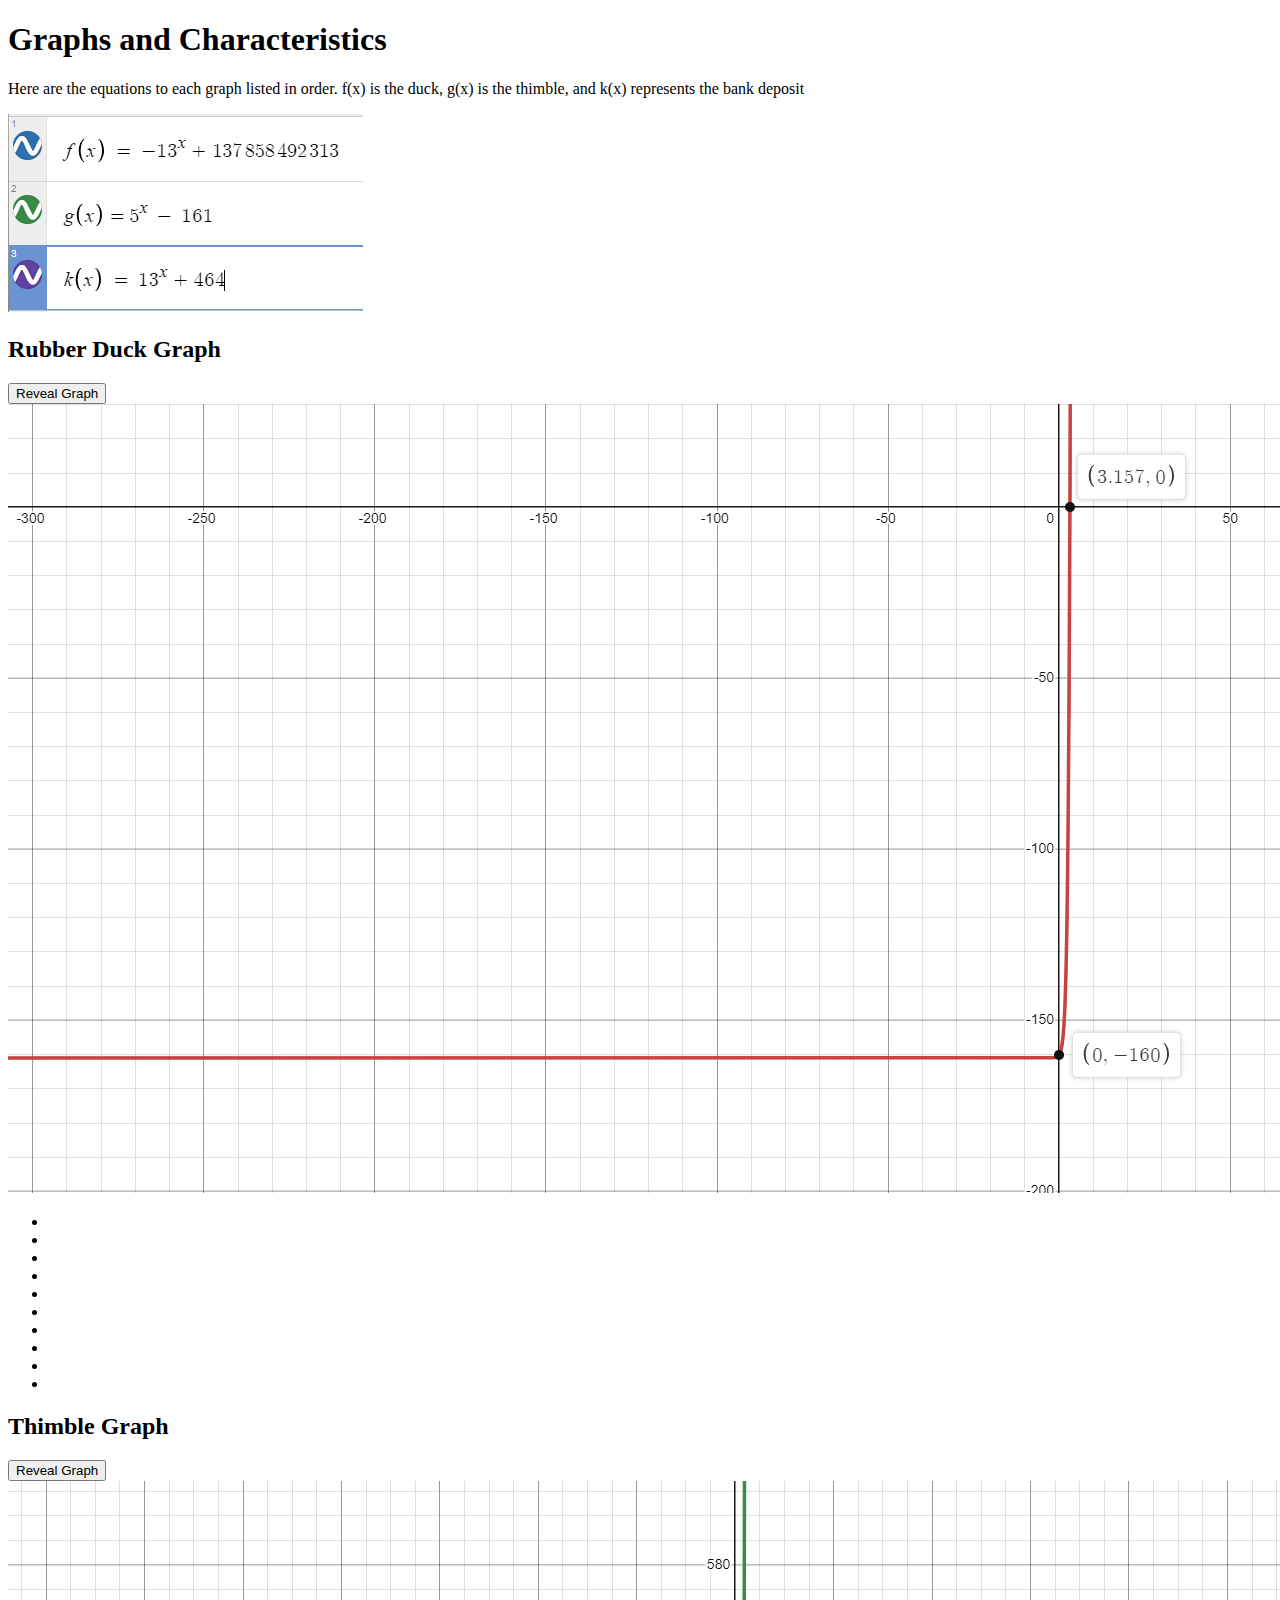
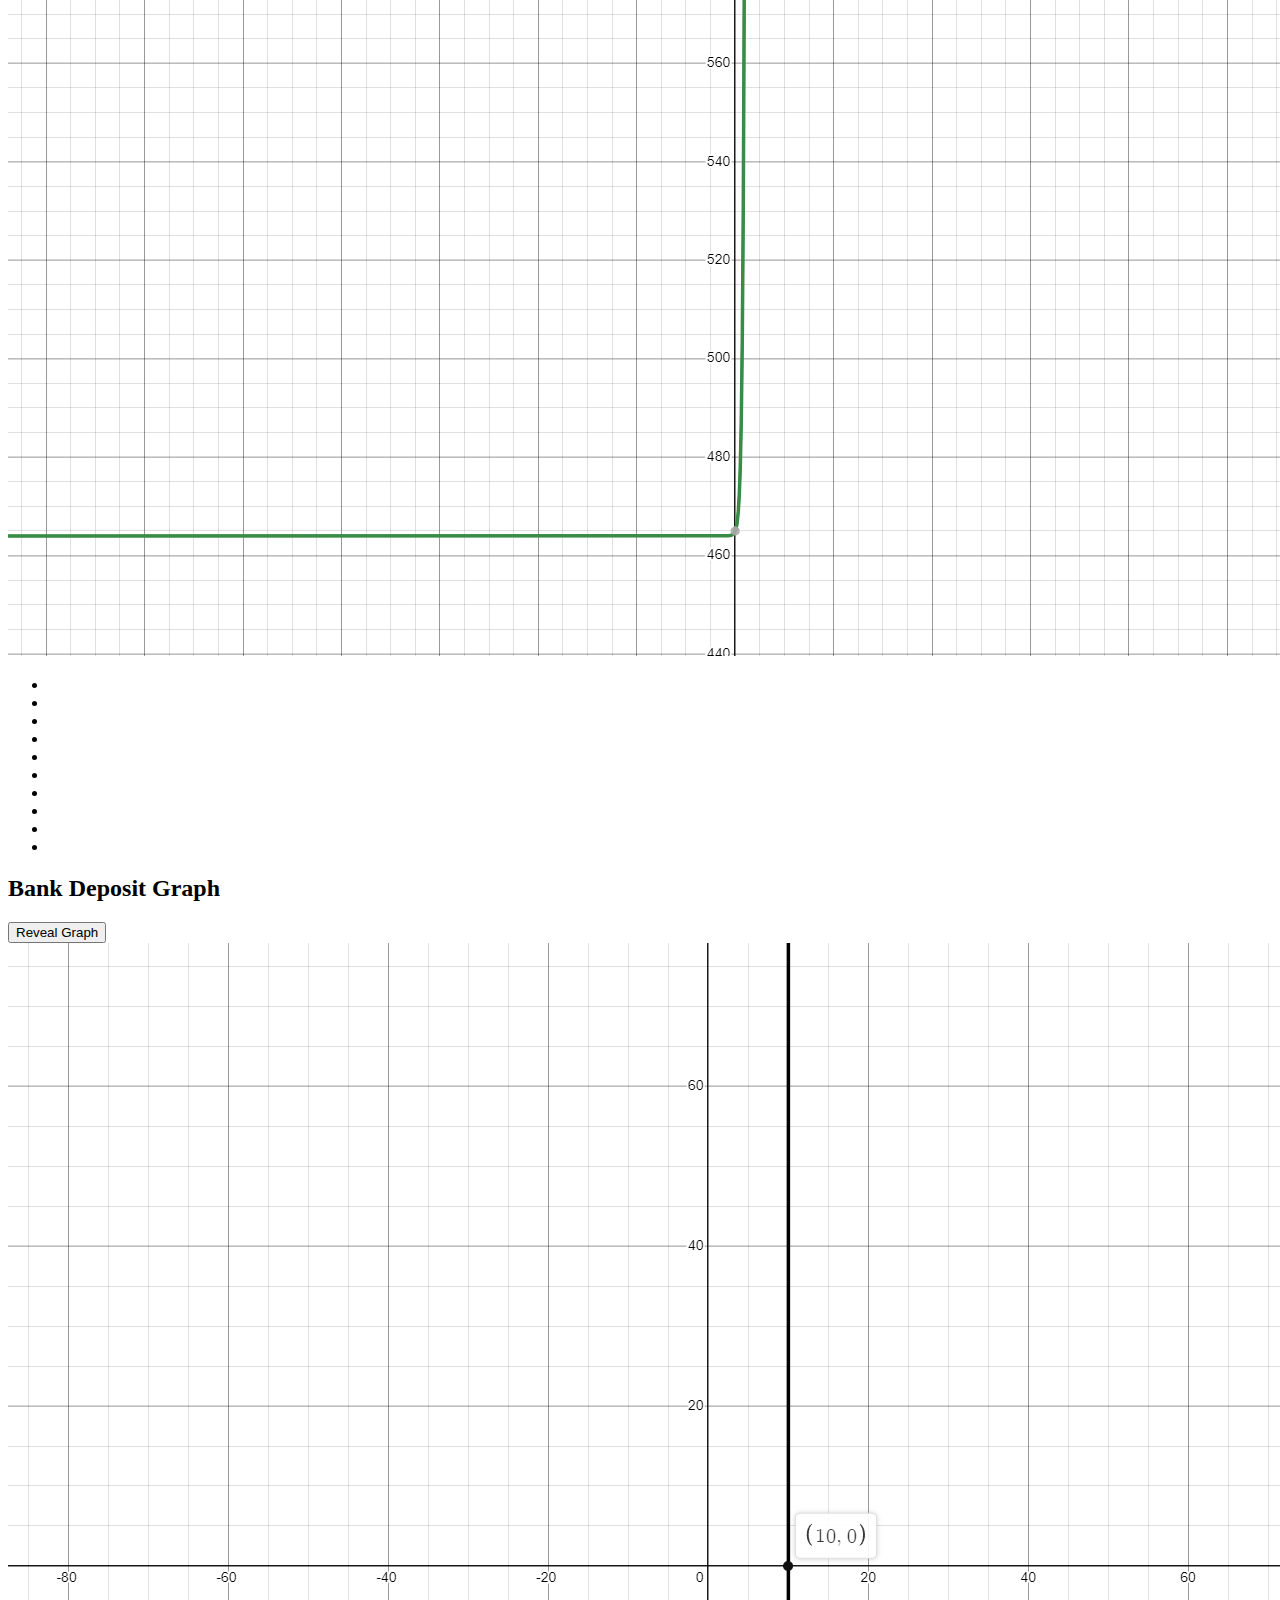
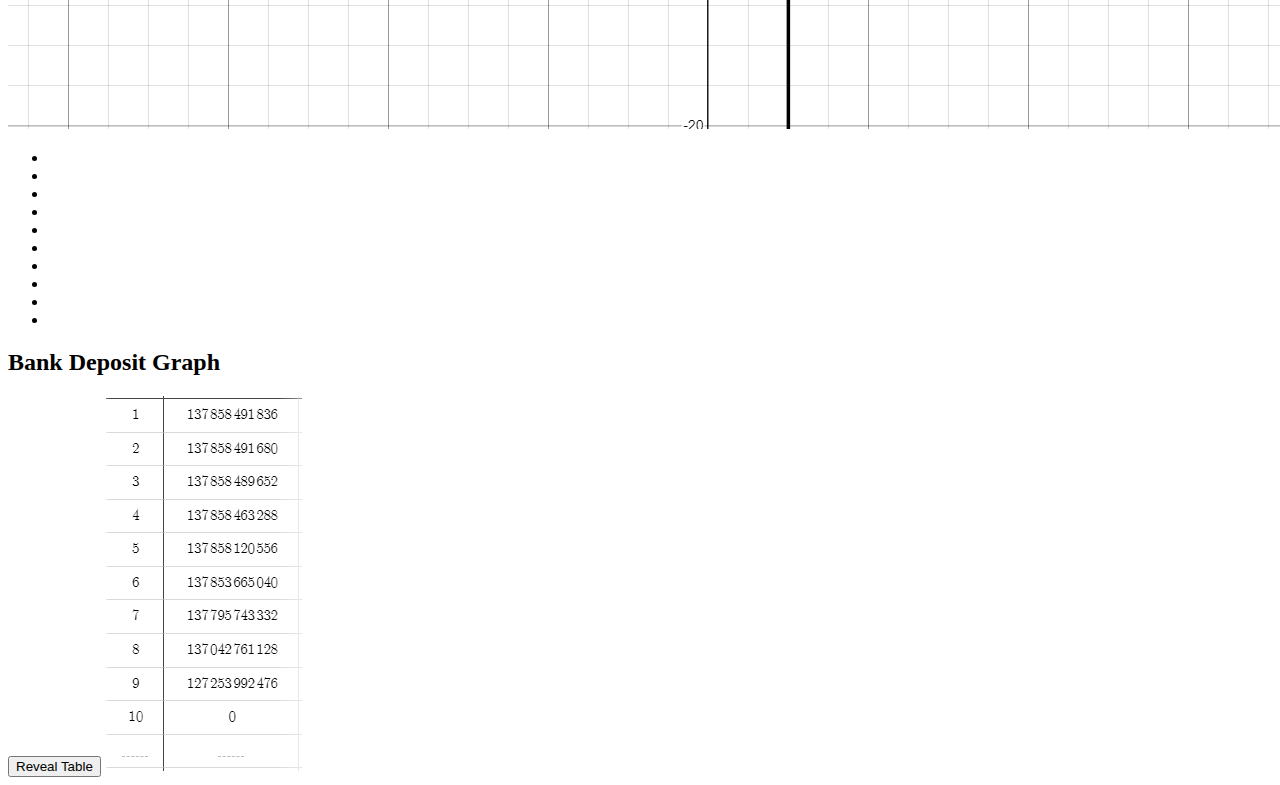
==== graph.html @ 69237823 "images added, need functions" ====
<!DOCTYPE html>
<html>

<head>
  <meta charset="utf-8">
  <meta name="viewport" content="width=device-width">
  <title>PreCalc LT1: Graphs</title>
  <link href="style.css" rel="stylesheet" type="text/css" />
</head>

<body>
  <h1>Graphs and Characteristics</h1>

<p>Here are the equations to each graph listed in order. f(x) is the duck, g(x) is the thimble, and k(x) represents the bank deposit</p>

<img src="calcProject.PNG"
  <div class="ducks" id="duckDiv">
    <h2 id="duckText">Rubber Duck Graph</h2>
    <button onClick="duckGraph()">Reveal Graph</button>
    <img id="duckCalc" src="calcGraph1.PNG"></img>
    <ul id="duckMath">
      <li></li>
      <li></li>
      <li></li>
      <li></li>
      <li></li>
      <li></li>
      <li></li>
      <li></li>
      <li></li>
      <li></li>
    </ul>
  </div>

  <div class="thimble" id="thimbleDiv">
    <h2 id="thimbleText">Thimble Graph</h2>
    <button onClick="thimbleGraph()">Reveal Graph</button>
    <img id="thimbleCalc" src="calcGraph2.PNG"></img>
    <ul id="thimbleMath">
      <li></li>
      <li></li>
      <li></li>
      <li></li>
      <li></li>
      <li></li>
      <li></li>
      <li></li>
      <li></li>
      <li></li>
    </ul>
  </div>

  <div class="bank" id="bankDiv">
    <h2 id="bankText">Bank Deposit Graph</h2>
    <button onClick="depositGraph()">Reveal Graph</button>
    <img id="depositCalc" src="calcGraph3.PNG"></img>
    <ul id="bankMath">
      <li></li>
      <li></li>
      <li></li>
      <li></li>
      <li></li>
      <li></li>
      <li></li>
      <li></li>
      <li></li>
      <li></li>
    </ul>
  </div>

  <div class="bank" id="bankTableDiv">
    <h2 id="tableText">Bank Deposit Graph</h2>
    <button onClick="depositTable()">Reveal Table</button>
    <img id="tableCalc" src="calcTable.PNG"></img>
  </div>
  
  <script src="graph.js"></script>
</body>

</html>
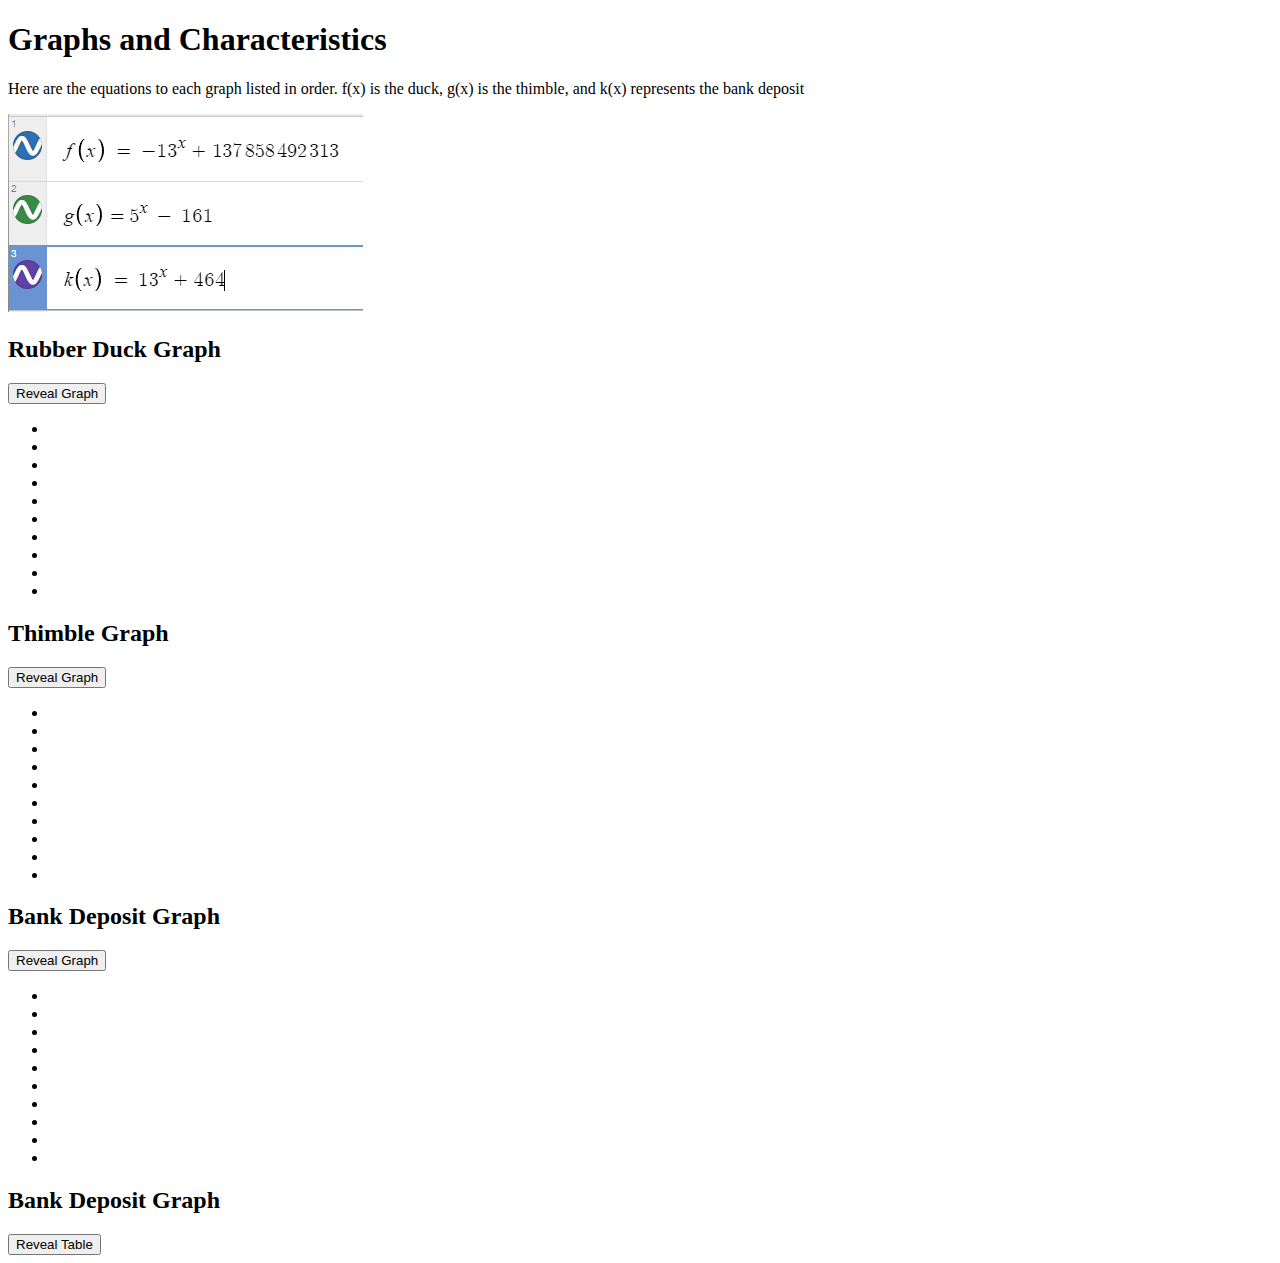
==== commit 65fb3ade: "images in graph.html appear" ====
--- a/graph.html
+++ b/graph.html
@@ -16,7 +16,7 @@
 <img src="calcProject.PNG"
   <div class="ducks" id="duckDiv">
     <h2 id="duckText">Rubber Duck Graph</h2>
-    <button onClick="duckGraph()">Reveal Graph</button>
+    <button onClick="duckGraph()" id="duckButton">Reveal Graph</button>
     <img id="duckCalc" src="calcGraph1.PNG"></img>
     <ul id="duckMath">
       <li></li>
@@ -34,7 +34,7 @@
 
   <div class="thimble" id="thimbleDiv">
     <h2 id="thimbleText">Thimble Graph</h2>
-    <button onClick="thimbleGraph()">Reveal Graph</button>
+    <button onClick="thimbleGraph()" id="thimbleButton">Reveal Graph</button>
     <img id="thimbleCalc" src="calcGraph2.PNG"></img>
     <ul id="thimbleMath">
       <li></li>
@@ -52,7 +52,7 @@
 
   <div class="bank" id="bankDiv">
     <h2 id="bankText">Bank Deposit Graph</h2>
-    <button onClick="depositGraph()">Reveal Graph</button>
+    <button onClick="depositGraph()" id="bankButton">Reveal Graph</button>
     <img id="depositCalc" src="calcGraph3.PNG"></img>
     <ul id="bankMath">
       <li></li>
@@ -70,7 +70,7 @@
 
   <div class="bank" id="bankTableDiv">
     <h2 id="tableText">Bank Deposit Graph</h2>
-    <button onClick="depositTable()">Reveal Table</button>
+    <button onClick="depositTable()" id="tableButton">Reveal Table</button>
     <img id="tableCalc" src="calcTable.PNG"></img>
   </div>
   
--- a/style.css
+++ b/style.css
@@ -0,0 +1,20 @@
+
+/*Everything for graph.html*/
+#duckCalc{
+    display: none;
+}
+#thimbleCalc{
+    display: none;
+}
+#depositCalc{
+    display: none;
+}
+#tableCalc{
+    display: none;
+}
+
+/*Everything for story.html*/
+
+
+
+/*Everything for title.html*/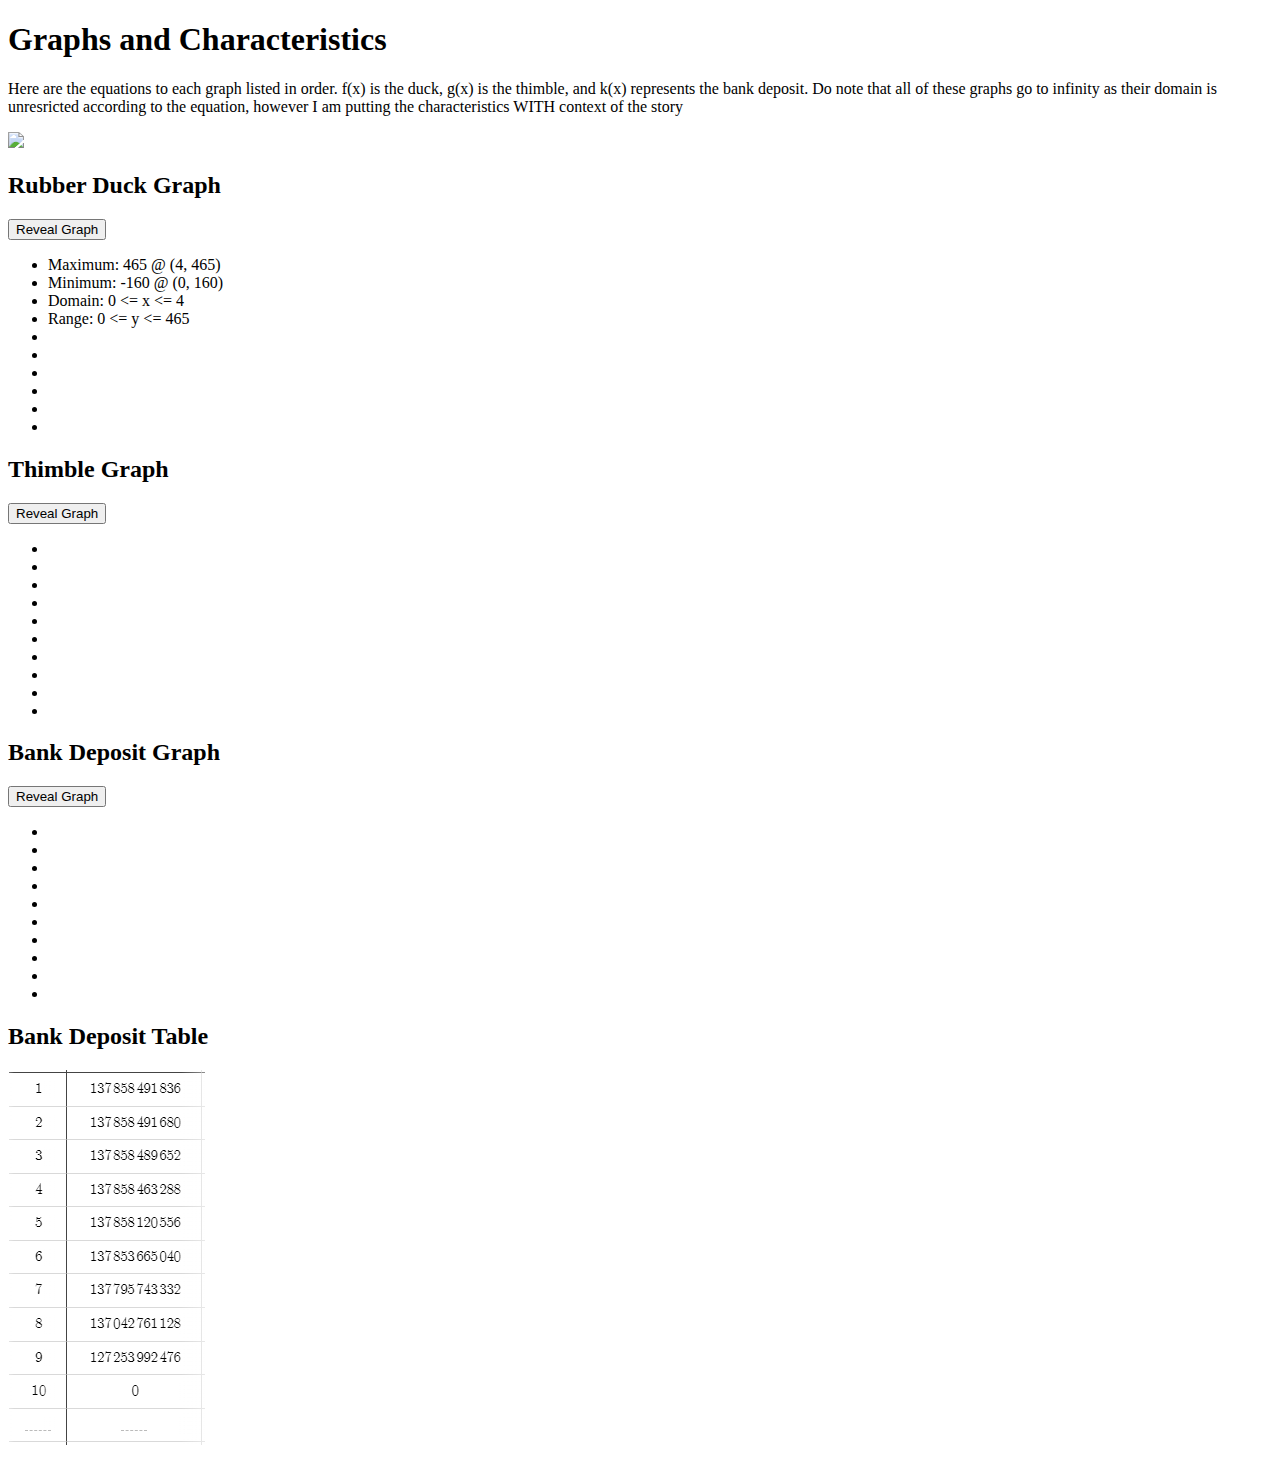
==== commit 9d7be429: "retook images" ====
--- a/graph.html
+++ b/graph.html
@@ -11,70 +11,68 @@
 <body>
   <h1>Graphs and Characteristics</h1>
 
-<p>Here are the equations to each graph listed in order. f(x) is the duck, g(x) is the thimble, and k(x) represents the bank deposit</p>
+  <p>Here are the equations to each graph listed in order. f(x) is the duck, g(x) is the thimble, and k(x) represents the bank deposit. Do note that all of these graphs go to infinity as their domain is unresricted according to the equation, however I am putting the characteristics WITH context of the story</p>
 
-<img src="calcProject.PNG"
-  <div class="ducks" id="duckDiv">
-    <h2 id="duckText">Rubber Duck Graph</h2>
-    <button onClick="duckGraph()" id="duckButton">Reveal Graph</button>
-    <img id="duckCalc" src="calcGraph1.PNG"></img>
-    <ul id="duckMath">
-      <li></li>
-      <li></li>
-      <li></li>
-      <li></li>
-      <li></li>
-      <li></li>
-      <li></li>
-      <li></li>
-      <li></li>
-      <li></li>
-    </ul>
-  </div>
+  <img src="calcExpress.PNG"></img>
+    <div class="ducks" id="duckDiv">
+      <h2 id="duckText">Rubber Duck Graph</h2>
+      <button onClick="duckGraph()" id="duckButton">Reveal Graph</button>
+      <img id="duckCalc" src="calcGraph1.PNG"></img>
+      <ul id="duckMath">
+        <li>Maximum: 465 @ (4, 465)</li>
+        <li>Minimum: -160 @ (0, 160)</li>
+        <li>Domain: 0 <= x <= 4</li>
+        <li>Range: 0 <= y <= 465</li>
+        <li></li>
+        <li></li>
+        <li></li>
+        <li></li>
+        <li></li>
+        <li></li>
+      </ul>
+    </div>
 
-  <div class="thimble" id="thimbleDiv">
-    <h2 id="thimbleText">Thimble Graph</h2>
-    <button onClick="thimbleGraph()" id="thimbleButton">Reveal Graph</button>
-    <img id="thimbleCalc" src="calcGraph2.PNG"></img>
-    <ul id="thimbleMath">
-      <li></li>
-      <li></li>
-      <li></li>
-      <li></li>
-      <li></li>
-      <li></li>
-      <li></li>
-      <li></li>
-      <li></li>
-      <li></li>
-    </ul>
-  </div>
+    <div class="thimble" id="thimbleDiv">
+      <h2 id="thimbleText">Thimble Graph</h2>
+      <button onClick="thimbleGraph()" id="thimbleButton">Reveal Graph</button>
+      <img id="thimbleCalc" src="calcGraph2.PNG"></img>
+      <ul id="thimbleMath">
+        <li></li>
+        <li></li>
+        <li></li>
+        <li></li>
+        <li></li>
+        <li></li>
+        <li></li>
+        <li></li>
+        <li></li>
+        <li></li>
+      </ul>
+    </div>
 
-  <div class="bank" id="bankDiv">
-    <h2 id="bankText">Bank Deposit Graph</h2>
-    <button onClick="depositGraph()" id="bankButton">Reveal Graph</button>
-    <img id="depositCalc" src="calcGraph3.PNG"></img>
-    <ul id="bankMath">
-      <li></li>
-      <li></li>
-      <li></li>
-      <li></li>
-      <li></li>
-      <li></li>
-      <li></li>
-      <li></li>
-      <li></li>
-      <li></li>
-    </ul>
-  </div>
+    <div class="bank" id="bankDiv">
+      <h2 id="bankText">Bank Deposit Graph</h2>
+      <button onClick="depositGraph()" id="bankButton">Reveal Graph</button>
+      <img id="depositCalc" src="calcGraph3.PNG"></img>
+      <ul id="bankMath">
+        <li></li>
+        <li></li>
+        <li></li>
+        <li></li>
+        <li></li>
+        <li></li>
+        <li></li>
+        <li></li>
+        <li></li>
+        <li></li>
+      </ul>
+    </div>
 
-  <div class="bank" id="bankTableDiv">
-    <h2 id="tableText">Bank Deposit Graph</h2>
-    <button onClick="depositTable()" id="tableButton">Reveal Table</button>
-    <img id="tableCalc" src="calcTable.PNG"></img>
-  </div>
-  
-  <script src="graph.js"></script>
+    <div class="bank" id="bankTableDiv">
+      <h2 id="tableText">Bank Deposit Table</h2>
+      <img id="tableCalc" src="calcTable.PNG"></img>
+    </div>
+    
+    <script src="graph.js"></script>
 </body>
-
 </html>--- a/style.css
+++ b/style.css
@@ -1,18 +1,10 @@
 
 /*Everything for graph.html*/
-#duckCalc{
+#duckCalc, #thimbleCalc, #depositCalc{
     display: none;
+    width: 1000px;
+    length: 600px;
 }
-#thimbleCalc{
-    display: none;
-}
-#depositCalc{
-    display: none;
-}
-#tableCalc{
-    display: none;
-}
-
 /*Everything for story.html*/
 
 
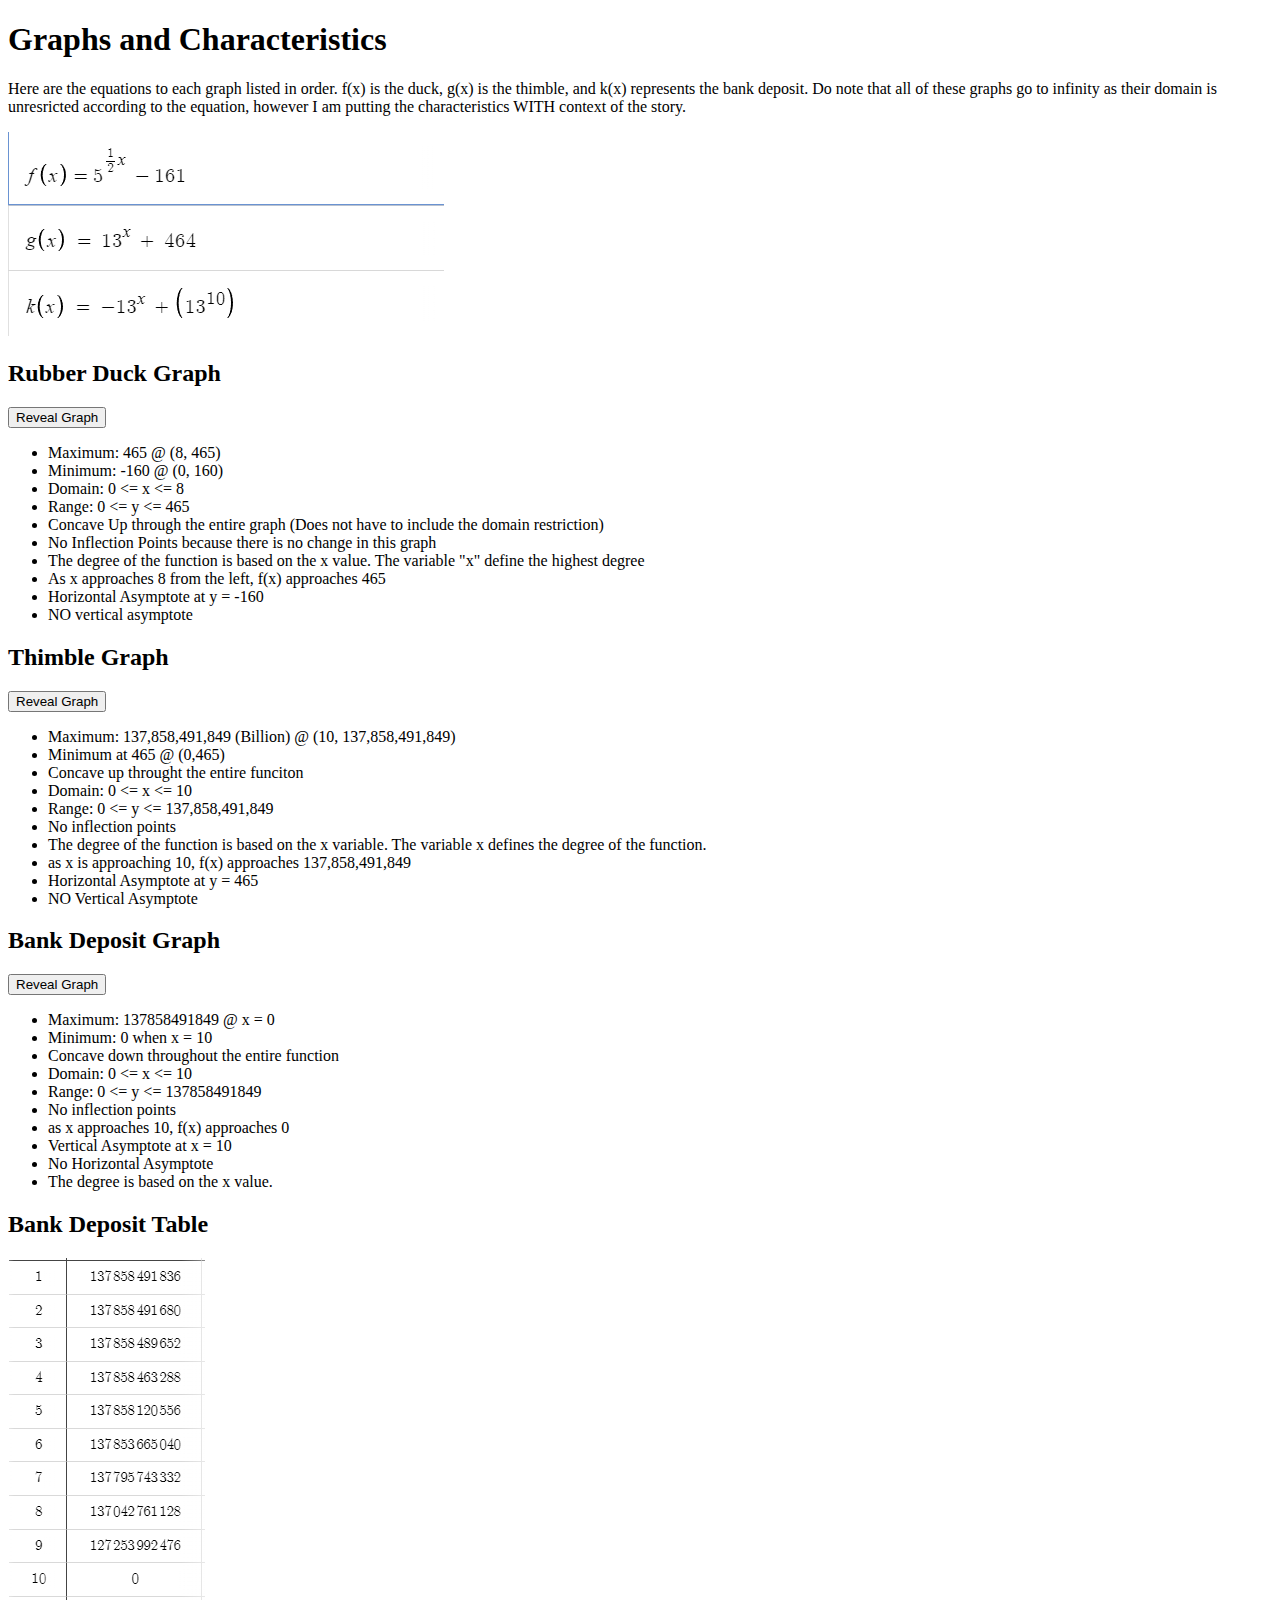
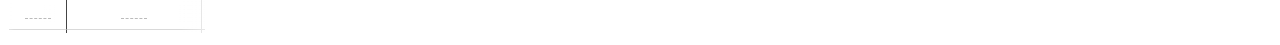
==== commit e6453465: "main coding done, css next" ====
--- a/graph.html
+++ b/graph.html
@@ -11,7 +11,7 @@
 <body>
   <h1>Graphs and Characteristics</h1>
 
-  <p>Here are the equations to each graph listed in order. f(x) is the duck, g(x) is the thimble, and k(x) represents the bank deposit. Do note that all of these graphs go to infinity as their domain is unresricted according to the equation, however I am putting the characteristics WITH context of the story</p>
+  <p>Here are the equations to each graph listed in order. f(x) is the duck, g(x) is the thimble, and k(x) represents the bank deposit. Do note that all of these graphs go to infinity as their domain is unresricted according to the equation, however I am putting the characteristics WITH context of the story.</p>
 
   <img src="calcExpress.PNG"></img>
     <div class="ducks" id="duckDiv">
@@ -19,16 +19,16 @@
       <button onClick="duckGraph()" id="duckButton">Reveal Graph</button>
       <img id="duckCalc" src="calcGraph1.PNG"></img>
       <ul id="duckMath">
-        <li>Maximum: 465 @ (4, 465)</li>
+        <li>Maximum: 465 @ (8, 465)</li>
         <li>Minimum: -160 @ (0, 160)</li>
-        <li>Domain: 0 <= x <= 4</li>
+        <li>Domain: 0 <= x <= 8</li>
         <li>Range: 0 <= y <= 465</li>
-        <li></li>
-        <li></li>
-        <li></li>
-        <li></li>
-        <li></li>
-        <li></li>
+        <li>Concave Up through the entire graph (Does not have to include the domain restriction)</li>
+        <li>No Inflection Points because there is no change in this graph</li>
+        <li>The degree of the function is based on the x value. The variable "x" define the highest degree</li>
+        <li>As x approaches 8 from the left, f(x) approaches 465</li>
+        <li>Horizontal Asymptote at y = -160</li>
+        <li>NO vertical asymptote</li>
       </ul>
     </div>
 
@@ -37,16 +37,16 @@
       <button onClick="thimbleGraph()" id="thimbleButton">Reveal Graph</button>
       <img id="thimbleCalc" src="calcGraph2.PNG"></img>
       <ul id="thimbleMath">
-        <li></li>
-        <li></li>
-        <li></li>
-        <li></li>
-        <li></li>
-        <li></li>
-        <li></li>
-        <li></li>
-        <li></li>
-        <li></li>
+        <li>Maximum: 137,858,491,849 (Billion) @ (10, 137,858,491,849)</li>
+        <li>Minimum at 465 @ (0,465)</li>
+        <li>Concave up throught the entire funciton</li>
+        <li>Domain: 0 <= x <= 10</li>
+        <li>Range: 0 <= y <= 137,858,491,849</li>
+        <li>No inflection points</li>
+        <li>The degree of the function is based on the x variable. The variable x defines the degree of the function.</li>
+        <li> as x is approaching 10, f(x) approaches 137,858,491,849 </li>
+        <li>Horizontal Asymptote at y = 465</li>
+        <li>NO Vertical Asymptote</li>
       </ul>
     </div>
 
@@ -55,16 +55,16 @@
       <button onClick="depositGraph()" id="bankButton">Reveal Graph</button>
       <img id="depositCalc" src="calcGraph3.PNG"></img>
       <ul id="bankMath">
-        <li></li>
-        <li></li>
-        <li></li>
-        <li></li>
-        <li></li>
-        <li></li>
-        <li></li>
-        <li></li>
-        <li></li>
-        <li></li>
+        <li>Maximum: 137858491849 @ x = 0</li>
+        <li>Minimum: 0 when x = 10</li>
+        <li>Concave down throughout the entire function</li>
+        <li>Domain: 0 <= x <= 10</li>
+        <li>Range: 0 <= y <= 137858491849</li>
+        <li>No inflection points</li>
+        <li> as x approaches 10, f(x) approaches 0</li>
+        <li>Vertical Asymptote at x = 10</li>
+        <li>No Horizontal Asymptote</li>
+        <li>The degree is based on the x value.</li>
       </ul>
     </div>
 
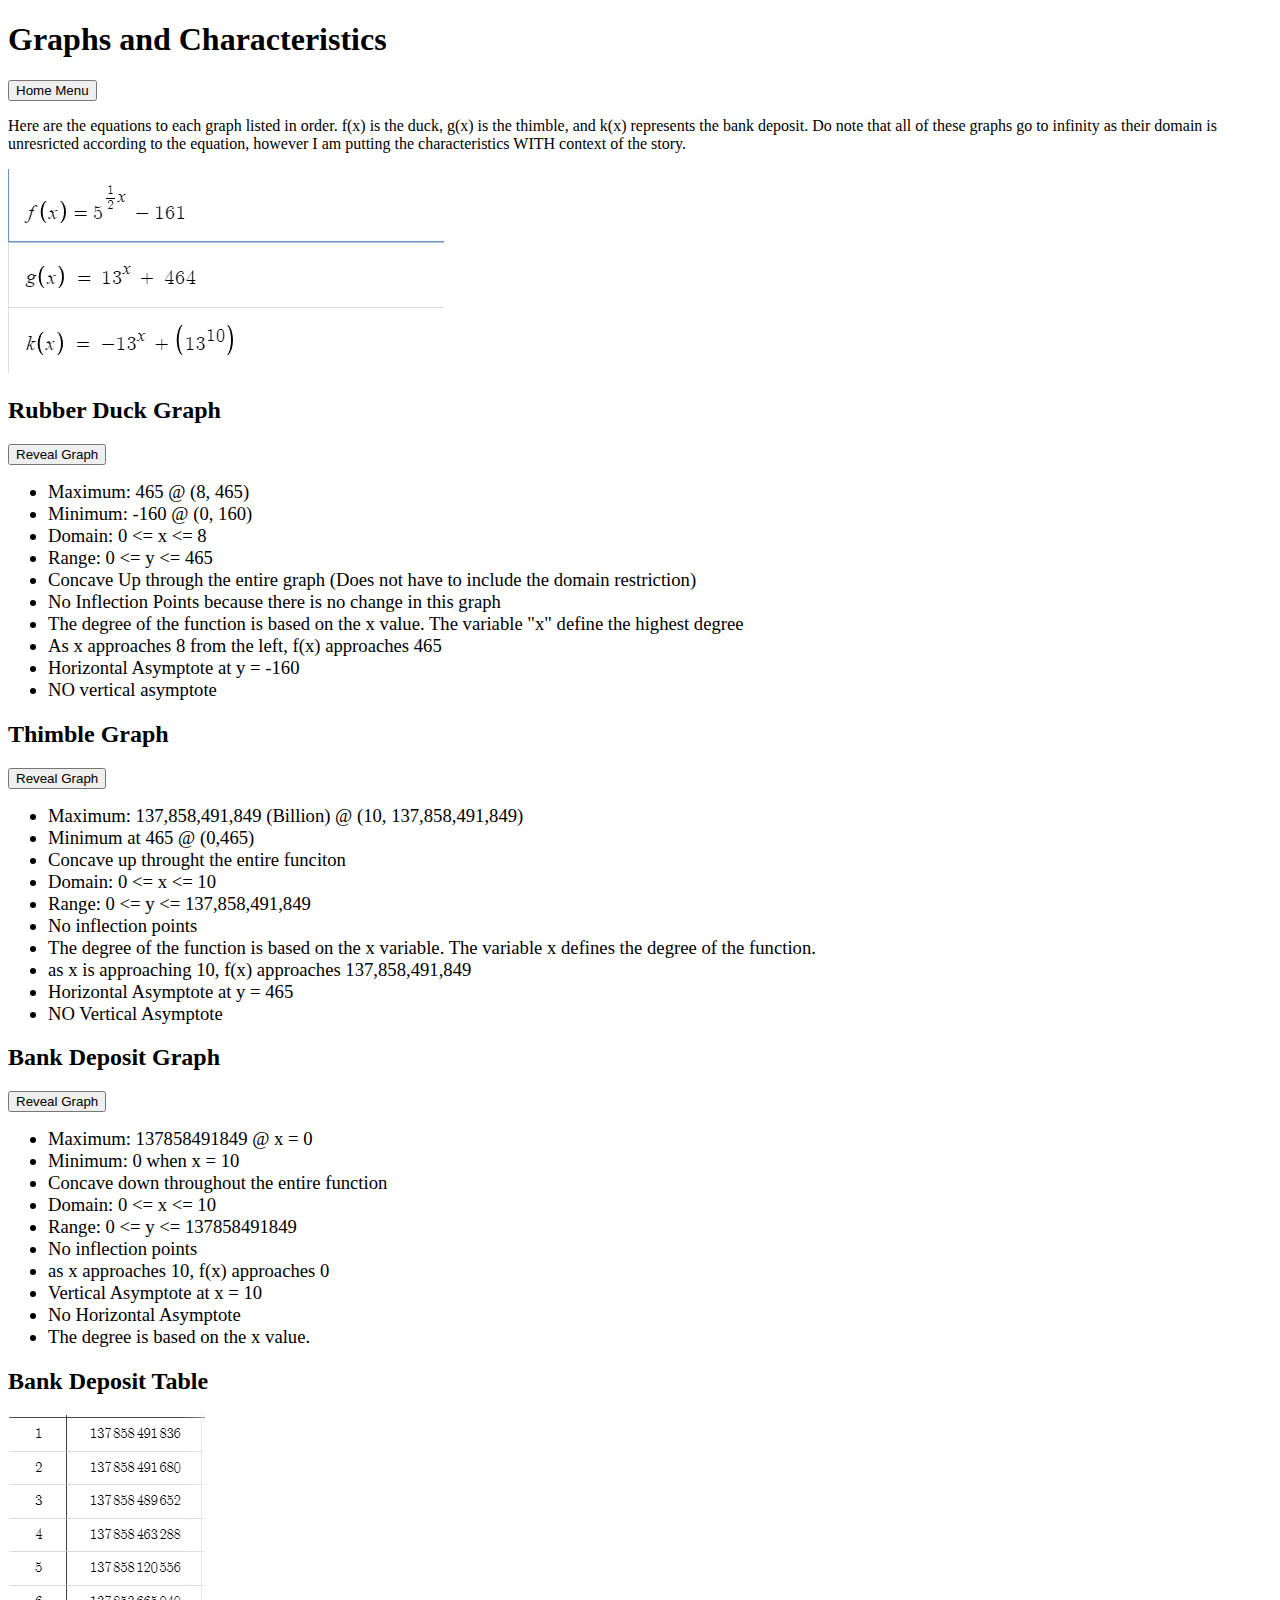
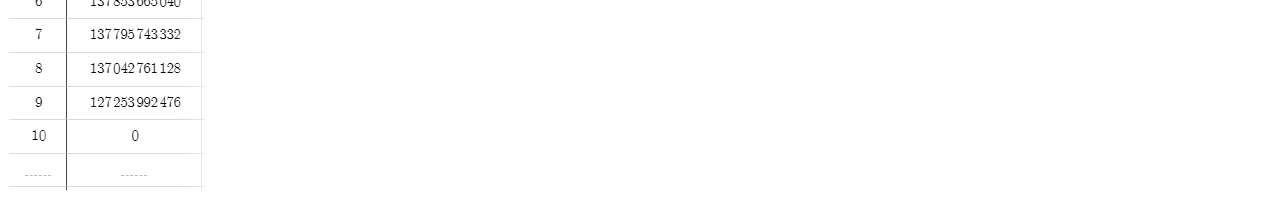
==== commit 5b23732e: "added basic css for graphs. Graphs done" ====
--- a/graph.html
+++ b/graph.html
@@ -8,9 +8,9 @@
   <link href="style.css" rel="stylesheet" type="text/css" />
 </head>
 
-<body>
+<body id="graphBody">
   <h1>Graphs and Characteristics</h1>
-
+  <button onclick = "backHome()" id="homeButton">Home Menu</button>
   <p>Here are the equations to each graph listed in order. f(x) is the duck, g(x) is the thimble, and k(x) represents the bank deposit. Do note that all of these graphs go to infinity as their domain is unresricted according to the equation, however I am putting the characteristics WITH context of the story.</p>
 
   <img src="calcExpress.PNG"></img>
--- a/style.css
+++ b/style.css
@@ -5,8 +5,21 @@
     width: 1000px;
     length: 600px;
 }
+
+#graphBody{
+
+}
+
+li {
+    font-size: 14pt;
+}
 /*Everything for story.html*/
+#storyBody{
+
+}
 
 
-
-/*Everything for title.html*/+/*Everything for title.html*/
+#titleBody{
+    background-image: url();
+}